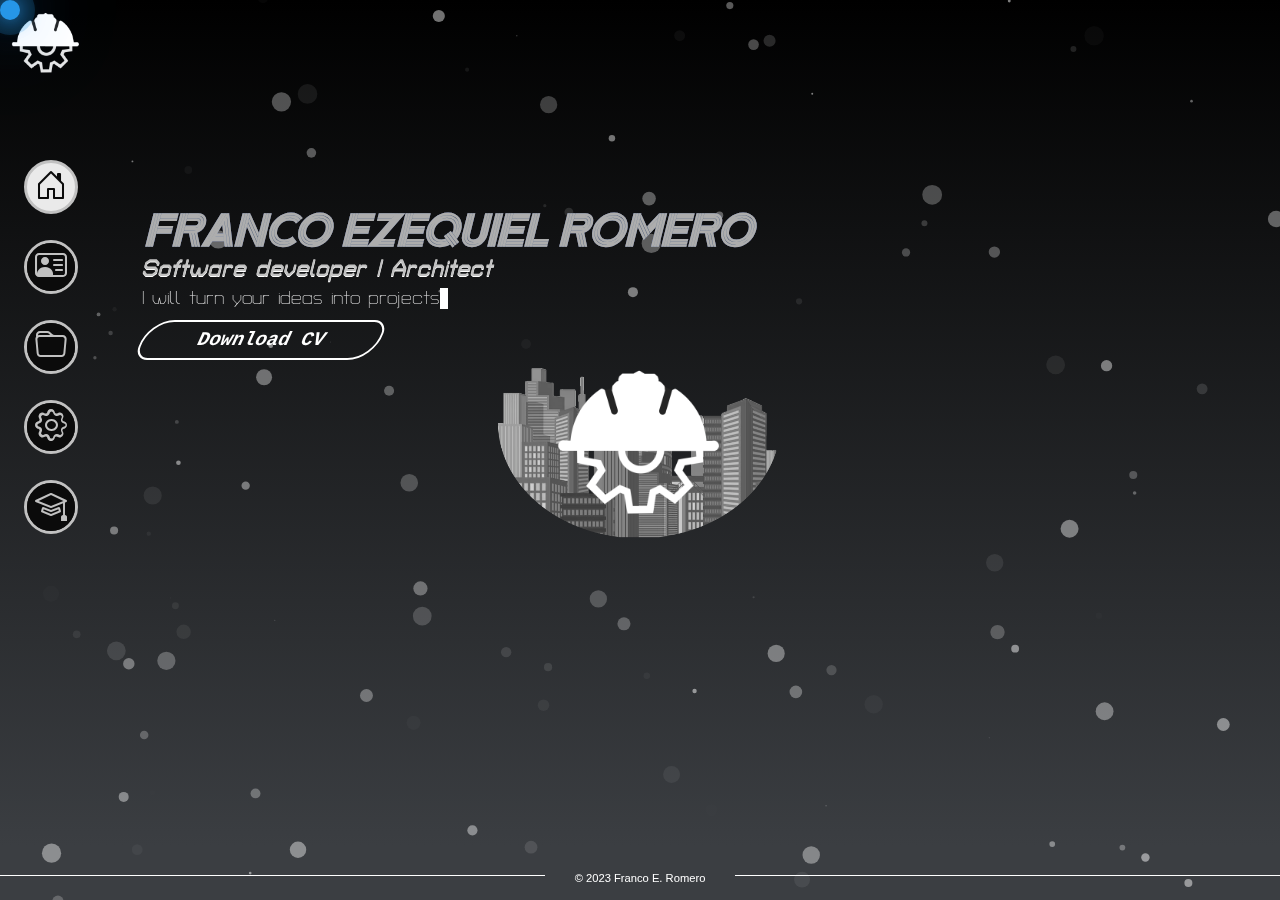
==== index.html @ 9adbbe1c "test" ====
<!DOCTYPE html>
<html lang="en">
<head>
    <meta charset="UTF-8">
    <meta name="viewport" content="width=device-width, initial-scale=1.0">
    <title>Document</title>
    <link rel="preconnect" href="https://fonts.googleapis.com">
<link rel="preconnect" href="https://fonts.gstatic.com" crossorigin>
<link href="https://fonts.googleapis.com/css2?family=Zen+Tokyo+Zoo&display=swap" rel="stylesheet">
<link href="https://fonts.googleapis.com/css2?family=Turret+Road:wght@300&display=swap" rel="stylesheet">
<link rel="stylesheet" href="https://cdn.jsdelivr.net/npm/bootstrap-icons@1.10.5/font/bootstrap-icons.css">
<link rel="stylesheet" href="./styles.css">
</head>
<body>
  <div class="cursor"></div>
  <div class="content-logoAnimado">
    <!-- <div class="logoAnimado"></div> -->
    <img class="fondoAnimado" src="./img/background.png"alt="">
    <img class="cascoAnimado" src="./img/casco.png" alt="">
    <img class="engranajeAnimado" src="./img/engranaje.png" alt="">
  </div>
    <div class="content-transicion">
    <div class="transicion"></div>
  </div>
  <ul class="menu">
    <li class="content-logo">
      <img class="logo" id="casco" src="./img/casco.png" alt="">
      <img class="logo" id="engranaje" src="./img/engranaje.png" alt="">
    </li>
        <li>
          <div class="home circle">
            <i class="bi bi-house-door"></i>
          </div>
        </li>
        <li>
          <div class="aboutMe circle">
            <i class="bi bi-person-vcard"></i>
          </div>
        </li>
        <li>
          <div class="projects circle">
            <i class="bi bi-folder"></i>
          </div>
        </li>
        <li>
          <div class="skills circle">
            <i class="bi bi-gear"></i>
          </div>
        </li>
        <li>
          <div class="certificates circle">
            <i class="bi bi-mortarboard"></i>
          </div>
        </li>
      </ul>


      <!-- ////////// -->
      <!-- HOME -->
      <section class="section-home" id="home">
      <main id="textos" class="textos">
          
          <h2 class="texto1">FRANCO EZEQUIEL ROMERO</h2>
          <h2 class="texto2">FRANCO EZEQUIEL ROMERO</h2>
          <h2 class="texto3">FRANCO EZEQUIEL ROMERO</h2>
          <h3 class="texto4"><i>Software developer | Architect</i></h3>
          <p class="texto5">I will turn your ideas into projects</p>
          <div class="parpadeo"></div>
          <button class="boton">
            <p class="cv">Download CV</p>
          </button>
      </main>
    </section>

    <section class="section-about" id="about">
      <div class="content-tituloAbout">
        <h1 class="tituloAbout">SOBRE MI</h1>
      </div>
      <div class="content-description">
        <div class="forma3"></div>
        <div class="forma2"></div>
        <div class="forma"></div>
        <img class="foto" src="./img/000000000.jpg" alt="">
        <p class="textoAbout">Arquitecto orientado en tecnología con 5 años de experiencia en diversos proyectos enfocados en la planificación y proyección de diseños funcionales, estructurales y eficientes en la resolución de problemas. Busco constantemente nuevos desafíos para seguir creciendo profesionalmente.</p>
      </div>
      <div class="content-contacto">
          <img class="contacto linkedin" src="./img/linkedin.png" alt="">
          <img class="contacto github" src="./img/github.png" alt="">
          <img class="contacto email" src="./img/email.png" alt="">
          <img class="contacto phone" src="./img/phone.png" alt="">
      </div>
      <div class="content-formas-contacto">
        <div class="forma-contacto linkedin"></div>
        <div class="forma-contacto github"></div>
        <div class="forma-contacto email"></div>
        <div class="forma-contacto phone"></div>
      </div>
      <!-- <div class="content-formas-contacto-segundo">
        <div class="forma-contacto-segundo linkedin"></div>
        <div class="forma-contacto-segundo github"></div>
        <div class="forma-contacto-segundo email"></div>
        <div class="forma-contacto-segundo phone"></div>
      </div> -->

    </section>
    <section class="section-projects" id="projects">
        <h1 class="tituloProjects">PROJECTS</h1>
        <p class="parrafoProjects">Some of my projects</p>
      <ul class="content-projects">
        <li class="forma-projects">
          <div class="pruebaa"></div>
        </li>
        <li class="forma-projects">
        </li>
        <li class="forma-projects">
        </li>
        <li class="forma-projects">
        </li>
        <li class="forma-projects">
        </li>
        <li class="forma-projects">
        </li>
        <li class="forma-projects">
        </li>
        <li class="forma-projects">
        </li>
        <li class="forma-projects">
        </li>
        <li class="forma-projects">
        </li>
        <li class="forma-projects">
        </li>
        <li class="forma-projects">
        </li>
      </ul>
    </section>
    <section class="section-skills" id="skills">
      <h1 class="texto1">SECTION SKILLS</h1>
    </section>
    <section class="section-certificates" id="certificates">
      <h1 class="texto1">SECTION CERTIFICATES</h1>
    </section>

    <div class="footer">
      <p class="copyright">© 2023 Franco E. Romero</p>
    </div>
    <div id="particles-js"></div>
    <script src="./particles.min.js"></script>
    <script src="./particlesjs.js"></script>
    <script src="./app.js"></script>
</body>
</html>
---- styles.css ----
/* CONFIG GLOBAL */
      *{
        margin: 0;
    }
    #particles-js{
        background-color: #000000;
        background-image: linear-gradient(-180deg, #000000 0%, #3b3e42 94%);
        position: fixed;
        width: 100%;
        height: 100%;
        top: 0;
        z-index: -1;
    }

    /* .section-home,
    .section-about,
    .section-projects,
    .section-skills,
    .section-certificates{
      transition: 1s;
    } */

    /* CURSOR CIRCULO */
      .cursor {
      z-index: 999; 
      position: fixed;
      background: #2696E8;
      width: 20px;
      height: 20px;
      border-radius: 50%;
      pointer-events: none;
      box-shadow: 0 0 20px #2696E8, 0 0 60px #2696E8, 0 0 100px #2696E8;
      animation: colors 5s infinite;
    }

    .cursor:before{
      content: '';
      position: absolute;
      background: #2696E8;
      width: 50px;
      height: 50px;
      opacity: 0.2;
      transform: translate(-30%, -30%);
      border-radius: 50%;
    }
/* FIN CONFIG GLOBAL */
/*///////// SECTION HOME ////////// */

    .texto1,
    .texto2,
    .texto3{
        top: 8rem;
        left: 4rem;
        margin: 5rem;
        position: absolute;
        font-family: 'Zen Tokyo Zoo', cursive;
        font-size: 3rem;
        font-style: italic;
    }

    .texto1{
        color: rgb(173, 173, 173);
        z-index: 4;
    }
    .texto2{
        color: rgb(25, 199, 202);
        opacity: 0.5;
        z-index: 3; 
        /* animation: animacion2 0.8s 3;  */
        animation: animacion4 6s infinite linear; 

    }
    .texto3{
        color: rgb(211, 25, 183);
        opacity: 0.5;
        animation: animacion1 1s 3;
        animation: animacion3 6s infinite linear;
        z-index: 2;
    }
    .texto4{
        position: absolute;
        color: white;
        top: 17rem;
        left: 8.8rem;
        font-size: 2rem;
        /* font-family: 'Zen Tokyo Zoo', cursive; */
        font-family: 'Turret Road', cursive;
        font-weight: bold;
        /* transform: skew(-20deg); */
        /* Joyride Round */
        text-shadow: 0.5px 0.5px 0.5px white;
    }
    .texto4:hover{
      transition: 0.7s;
    }

    .texto5{
      position: absolute;
      color: #eaeaea;
      top: 20rem;
      left: 8.9rem;
      font-size: 2rem;
      font-weight: 100;
      font-family: 'Turret Road', cursive;

    }
    :root{
      --bordeBoton: linear-gradient(to right, tomato 0%, gold 100%);
    }
    .boton{
        display: flex;
        align-items: center;
        justify-content: center;
        position: absolute;
        top: 25rem;
        left: 8.8rem;
        width: 15rem;
        height: 2.5rem;
        transform: skew(-20deg);
        border-radius: 1rem;
        border-top-left-radius: 2rem;
        border-bottom-right-radius: 2rem;
        cursor: pointer;
        background: none;
        font-size: 1.5rem;
        font-family: Arial, Helvetica, sans-serif;
        color: rgb(255, 255, 255);
        border: 2px solid white;
        overflow: hidden;
        animation: botonBorde 2s infinite linear;
    }
    @keyframes botonBorde {
      0%, 100%{
        /* background: transparent; */
        box-shadow: none;
        /* border: 2px solid white; */
      }
      50%{
        /* border: 2px solid black; */
        background: #1d496b;
        box-shadow: 0 0 20px rgba(38, 150, 232, 0.2),
        0 0 60px rgba(38, 150, 232, 0.2),
        0 0 100px rgba(38, 150, 232, 0.2);
        /* opacity: 0.2; */
      }
    }
    .boton::before{
      content: '';
      position: absolute;
      width: 100px;
      height: 100px;
      background-color: #284960;
      background-image: linear-gradient(150deg, #7e2d7d 0%, #313131 98%);
      left: -15rem;
      top: -1rem;
      width: 15rem;
      /* animation: botonProyectos 1s ease; */
    }
    .boton:hover::before{
      transform: translateX(100%);
      transition: 1s;
    }
    /* TEXTO CV dentro de BOTON*/
      .cv{
      color: white;
      font-size: 1.2rem;
      font-family: sans-serif;
      transform: skewX(-5deg);
      z-index: 9;
      font-family:  'Courier New', Courier, monospace;
      font-weight: bold;
    }


 

    /* /////  LOGO /////// */
    .logo{
      top: 0.4rem;
      left: 0.4rem;
      /* cursor: pointer; */
      animation: girarRapido 10s infinite linear;

    }

    .content-transicion{
      display: none;
      width: 100%;
      justify-content: flex-start;
      align-items: flex-end;
      height: 100vh;
      position: absolute;
    }
    .transicion{
      background-color: #090909;
      background-image: linear-gradient(-300deg, #172d54 0%, #000000 84%);
      /* border-top: 5rem solid rgba(18, 21, 23, 0.1);
      border-right: 5rem solid rgba(37, 32, 37, 0.1); */
      border-radius: 90% 90% 90% 90% / 90% 90% 50% 90%;
      /* transform: skew(10deg, 30deg), rotate(-350deg);  */
      z-index: 9;
      /* animation: transicion 2s ease-in-out; */
    }

    @keyframes transicion{
      0%,100%{
        width: 1rem;
        height: 1rem;
        margin: -100px;
      }
      50%{
        width: 200vw;
        height: 200vh;
        margin: -300px;
      }
    }

    @keyframes prueba{
      0%,100% {
        transform: translate(0, 0); /* Inicio en la posición inicial (0, 0) */
      }
      50% {
        transform: translate(32rem, 15rem); /* Final en la posición diagonal (20rem, 20rem) */
      }
    }
   
    #engranaje{
      position: fixed;
      width: 5rem;
      /* animation: engranaje 6s infinite linear; */
      transform: rotate(360);
      z-index: 5;
      opacity: 0.9;
    }
    #casco{
      position: fixed;
      width: 5rem;
      z-index: 6;
    }

    /* CONTENEDOR DE LOS CIRCULOS DEL MENU */
    .menu{
        position: fixed;
        display: flex;
        flex-direction: row;
        align-items: flex-start;
        justify-content: flex-start;
        width: 100%;
        z-index: 99;
    }

    ul {
        display: flex;
        flex-direction: row;
        align-items: center;
        justify-content: center;
        width: 100%;
    }

    .active{
        position: absolute;
        z-index: 9;
        top: 2rem;
        width: 3rem;
        height: 3rem;
        background: #eaeaea;
        border: 3px solid #c1c1c1;
        border-radius: 50%;
        display: flex;
        justify-content: center;
        align-items: center;
        cursor: pointer;
        z-index: 9;
    }
    .active i{
        color: #0b0b0b;
    }
    
    .circle{
        position: absolute;
        z-index: 9;
        top: 2rem;
        width: 3rem;
        height: 3rem;
        background: #0b0b0b;
        border: 3px solid #c1c1c1;
        border-radius: 50%;
        display: flex;
        justify-content: center;
        align-items: center;
        cursor: pointer;
        z-index: 9;
    }
    .circle::before {
      content: ""; /* Agregamos contenido vacío al pseudo-elemento */
      position: absolute;
      top: 0;
      left: 0;
      width: 100%;
      height: 100%;
      background: #0b0b0b;
      border-radius: 50%;
      z-index: 1; /* Cambiado a -1 para colocar el pseudo-elemento detrás del contenido */
    }
    .circle:hover::before{
      animation: btnDetras 1.2s infinite;
    }
    .circle:hover{
      animation: girarRapido 5s 1;
    }
    .home{
      left: 70rem;
    }
    .aboutMe{
      left: 75rem;
    }
    .projects{
      left: 80rem;
    }
    .skills{
      left: 85rem;
    }
    .certificates{
      left: 90rem;
    }

    i{
      color: #c1c1c1;
      scale: 2;
      cursor: pointer;
      z-index: 9;
    }
    /* /////// FOOTER //////// */
    .footer{
      display: flex;
      align-items: center;
      justify-content: center;
      width: 100%;
    }
    .copyright{
      color: white;
      position: fixed;
      font-size: 0.7rem;
      font-family: sans-serif;
      bottom: 1rem;
      z-index: 9;
    }
    .copyright::after{
      content: '';
      position: absolute;
      height: 1px;
      left: 10rem;
      width: 200rem;
      bottom: 0.5rem;
      background: white;
    }
    .copyright::before{
      content: '';
      position: absolute;
      height: 1px;
      right: 10rem;
      width: 200rem;
      bottom: 0.5rem;
      background: white;
    }

       /* ////// ANIMACIONES //////*/
    @keyframes animacion1 {
            0%{
                left: 4rem;
                
            }
            25%{
                left: 4.2rem;
            }
            50%{
                left: 4rem;
            }
            75%{
                left: 4.4rem;
            }
            100%{
                left: 4rem;
            }
        }
    @keyframes animacion2 {
            0%{
                left: 4rem;
            }
            25%{
                left: 3.7rem;
            }
            50%{
                left: 4rem;
            }
            75%{
                left: 3.4rem;
            }
            100%{
                left: 4rem;
            }
        }
    @keyframes animacion3 {
          0% {
            left: 4rem;
        }
        20% {
            left: 4.3rem;
        }
        40% {
            left: 4rem;
        }
        60% {
            left: 4.6rem;
        }
        80% {
            left: 4rem;
        }
        100% {
            left: 4.2rem;
    } 
        }
    @keyframes animacion4 {
            0%{
              left: 4rem
            }
            20%{left: 3.6rem;}
            40%{left: 4rem}
            60%{left: 3.4rem;}
            80%{left: 4rem}
            100%{left: 4rem}
        }
    @keyframes botonProyectos{
        0%{
            left: -10rem;
        }

        100%{
          left: 0rem;
        }
    }
    @keyframes girarRapido{
      0%, 100% {
        transform: rotate(0deg);
      }

      10%, 90% {
        transform: rotate(-360deg);
      }
    }
    @keyframes engranaje{
      0%{
            transform: rotate(0deg);
        }

        100%{
            transform: rotate(-360deg);
        }
    }
    
    @keyframes btnDetras {
      0%{
        transform: scale(0.4);
        opacity: 0.9;
        background: #0b0b0b;
      }

      90%,100%{
        transform: scale(2);
        opacity: 0;
        background: #c1c1c1;
      }
    }
    @keyframes btnMenu {
      0%, 100% {
        transform: scale(1);
    }
    50% {
        transform: scale(1.1);
    }
    }
    @keyframes colors{
      0%{
        filter: hue-rotate(0deg);
      }
      100%{
        filter: hue-rotate(360deg);
      }
    }
    @keyframes teclear {
      from{
        clip-path: polygon(0 0, 0 0, 0 100%, 0% 100%);
      }
      to{
        clip-path: polygon(0 0, 100% 0, 100% 100%, 0% 100%);
      }
    }
    @keyframes teclear-reverse {
      from {
        clip-path: polygon(0 0, 100% 0, 100% 100%, 0% 100%);
      }
      to {
        clip-path: polygon(0 0, 0 0, 0 100%, 0% 100%);
      }
    } 


    
    .content-logoAnimado{
      display: none;
      width: 100%;
      justify-content: center;
      align-items: center;
      height: 100vh;
      position: absolute;
    }
    .cascoAnimado,
    .engranajeAnimado{
      width: 12rem;
      height: 12rem;
      position: absolute;
    }
    .fondoAnimado{
      width: 18rem;
      height: 12rem;
      position: absolute;
      animation: fondoAnimado 2s 1;
      z-index: 10;
    }
    @keyframes fondoAnimado{
      0%{
        bottom: 10rem;
        opacity: 0;
      }
      50%{
        opacity: 0.5;
      }
      100%{
        opacity: 0;
        bottom: 15rem;
      }
    }
    
    .cascoAnimado{
      animation: cascoAnimado 2s 1;
      z-index: 12;
    }
    .engranajeAnimado{
      animation: engranajeAnimado 2s 1;
      z-index: 11;
    }
    @keyframes cascoAnimado {
      0%{
        bottom: 16.2rem;
        transform: rotate(360deg);
      }
      50%{
        bottom: 20rem;
        transform: rotate(-360deg);
      }
      100%{
        bottom: 16.2rem;
        transform: rotate(-360deg);
      }
    }
    @keyframes engranajeAnimado{
      0%{
        transform: rotate(360deg);
        bottom: 16.2rem;
      }
      10%{
        transform: rotate(-360deg);
        bottom: 17rem;
      }
      20%{
        transform: rotate(360deg);
      }
      50%{
        transform: rotate(-360deg);
        bottom: 16.2rem;
      }
      100%{
        transform: rotate(-300deg);
        bottom: 16.2rem;
      }
    }
    /* /////////////// */
    
    /* /////// SECTION ABOUT ME //////// */
    /* contenedor de todo */
    #about{
      width: 100%;
      display: flex;
      height: 50vh;
      justify-content: center;
      align-items: center;
      position: relative;
      padding-top: 15rem;
    }
    /* contenedor de foto y descripcion */
    .content-description{
      display: flex;
      position: absolute;
      width: 100%;
      height: 12rem;
      justify-content: center;
      align-items: center;
    }
    /* contenedor del titulo */
    .content-tituloAbout{
      display: flex;
      position: absolute;
      top: 10rem;
      width: 100%;
      height: 5rem;
      justify-content: center;
      align-items: center;
    }
    /* contenedor de los iconos de contacto */
    .content-contacto{
      width: 100%;
      height: 10rem;
      display: flex;
      align-items: center;
      justify-content: center;
      position: absolute;
      bottom: 0;
    }
    /* contenedor formas lo que va detras delos iconos */
    .content-formas-contacto{
      width: 100%;
      height: 10rem;
      display: flex;
      align-items: center;
      justify-content: center;
      position: absolute;
      bottom: 0;
      z-index: 7;
    }
   


    /* elementos */
    /* el titulo */
    .tituloAbout{
      color: rgb(173, 173, 173);
      margin: 5rem;
      position: absolute;
      font-family: 'Zen Tokyo Zoo', cursive;
      font-size: 3rem;
      font-style: italic;
      text-align: center;
    }
    /* la descripcion */
    .textoAbout{
      top: 10rem;
      left: 3rem;
      width: 40rem;
      color: white;
      font-family: sans-serif;
      font-size: 1.2rem;
    }

    /* la foto */
    .foto{
      width: 15rem;
      height: 15rem;
      border-radius: 50%;
      margin-right: 5rem;
      position: relative;
      z-index: 8;
      border: 2px solid white;
    }

    /* los iconos */
    .linkedin,
    .github,
    .email,
    .phone{
      width: 3rem;
      height: 3rem;
      z-index: 8;
      margin-right: 4rem;

    }
    /* los redondos detras */
    .forma-contacto{
      opacity: 0.8;
      border-radius: 50%;
      padding: 0.5rem;
    }
    /* clase en comun con todos los iconos */
    .contacto{
      width: 4rem;
      height: 4rem;
      cursor: pointer;
    }
    @keyframes girar{
      from{
        transform: rotate(360deg);
      }
      to{
        transform: rotate(-360deg);
        }
      }
    @keyframes forma1 {
      0% {
          border-radius: 20% 40% 60% 20%;
          transform: skew(0deg, 0deg) rotate(0deg);
      }
      25% {
          border-radius: 70% 40% 30% 50%;
          transform: skew(10deg, 20deg) rotate(90deg);
      }
      50% {
        border-radius: 30% 50% 20% 40%;
        transform: skew(-20deg, 5deg) rotate(180deg);
      }
      75% {
          border-radius: 50% 20% 70% 10%;
          transform: skew(15deg, -10deg) rotate(270deg);
        }
      100% {
          border-radius: 20% 40% 60% 20%;
          transform: skew(0deg, 0deg) rotate(360deg);
        }
      }
    @keyframes forma2 {
      0% {
          border-radius: 30% 20% 70% 10%;
          transform: skew(0deg, 0deg) rotate(0deg);
        }
      25% {
          border-radius: 40% 50% 30% 60%;
          transform: skew(20deg, -10deg) rotate(90deg);
        }
      50% {
          border-radius: 10% 40% 50% 20%;
          transform: skew(5deg, 15deg) rotate(180deg);
      }
      75% {
          border-radius: 60% 30% 20% 50%;
          transform: skew(-15deg, 10deg) rotate(270deg);
        }
      100% {
          border-radius: 30% 20% 70% 10%;
          transform: skew(0deg, 0deg) rotate(360deg);
        }
    }

    @keyframes forma3 {
      0% {
                border-radius: 10% 70% 20% 30%;
                transform: skew(0deg, 0deg) rotate(0deg);
            }
            25% {
                border-radius: 50% 30% 40% 20%;
                transform: skew(10deg, 20deg) rotate(90deg);
            }
            50% {
                border-radius: 20% 50% 10% 40%;
                transform: skew(-5deg, 25deg) rotate(180deg);
            }
            75% {
                border-radius: 40% 20% 60% 30%;
                transform: skew(-20deg, 10deg) rotate(270deg);
            }
            100% {
                border-radius: 10% 70% 20% 30%;
                transform: skew(0deg, 0deg) rotate(360deg);
            }
    }

    /* ABOUT FIN */

/* ///////////////////////////// */
    /* PROJECTS */
    #projects{
      display: flex;
      width: 100%;
      height: 100vh;
      align-items: center;
      justify-content: center;
      flex-direction: column;
    }

    .tituloProjects{
      color: rgb(173, 173, 173);
      width: 105%;
      font-family: 'Zen Tokyo Zoo', cursive;
      font-size: 3rem;
      font-style: italic;
      text-align: center;
      display: block;
      margin-left: auto;
      margin-right: auto;
      top: 10rem;
      position: absolute;
    }
    .parrafoProjects{
      color: rgb(185, 185, 185);
      width: 105%;
      font-family: sans-serif;
      font-size: 1rem;
      font-style: italic;
      text-align: center;
      display: block;
      margin-left: auto;
      margin-right: auto;
      top: 14rem;
      position: absolute;
    }
    
    /* contenedor GRID */
    .content-projects{
      width:100%;
      display: grid;
      grid-template-columns: repeat(4, 200px); 
      gap: 70px;
      row-gap: 10px; 
      justify-content: center;
      position: absolute;
      top: 17rem;
    }
    /* El elemento del grid repetido */
    .forma-projects{
      width: 250px; 
      border-radius: 1rem;
      height: 200px;
      background-color: #000000;
      background-image: linear-gradient(147deg, #000000 0%, #434343 74%);
      border: 5px solid #314c5f; 
      display: flex;
      justify-content: center;
      align-items: center;
      font-size: 18px; 
      transform: skewX(-10deg);
      cursor: pointer;
      overflow: hidden;
      z-index: 8;
      opacity: 0.95;
    }
    .forma-projects:hover{
      background-color: #000000;
      background-image: linear-gradient(147deg, #314c5f 0%, #1728448a 74%);
      box-shadow: 0 0 20px rgba(38, 150, 232, 0.1),
      0 0 60px rgba(38, 150, 232, 0.1),
      0 0 100px rgba(38, 150, 232, 0.1);
      border: 3px solid rgba(38, 150, 232, 1);
      transition: 1s;
    }
    .forma-projects::after{
      content: '';
      position: absolute;
      width: 100px;
      height: 80px;
      background: rgb(91, 91, 91);
      border-radius: 50%;
      opacity: 1;
      left: 1rem;
      bottom: 2rem;
      z-index: 9;
      transform: rotate(140deg);
    }
    .forma-projects::before{
      content: '';
      position: absolute;
      width: 100px;
      height: 80px;
      background: rgb(113, 113, 113);
      border-radius: 50%;
      opacity: 1;
      right: 2rem;
      top: 2rem;
      transform: rotate(40deg);
      z-index: 9;
    }
    .forma-projects::before,
    .forma-projects::after{
      transition: all 0.8s ease;
      opacity: 0.1;
    }
    /* animacion hover pseudoelementos */
    .forma-projects:hover::after{
      left: 1rem;
      bottom: 1rem;
      /* width: 120px;
      height: 80px; */
      scale: 2.1;
      transform: rotate(360deg);
      opacity: 0.5;

    }
    .forma-projects:hover::before{
      right: -1rem;
      top: -1rem;
      transform: rotate(400deg);
      opacity: 0.5;
    }
    .pruebaa{
      width: 100px;
      height: 100px;
      background: white;
      position: absolute;
      z-index: 10;
    }

/* ////////////////////////// */
    /* RESPONSIVO */
    @media (max-width: 1500px){
      /* HOME END */
      .content-transicion{
        align-items: flex-start;
        justify-content: flex-end;
      }
      .texto1,.texto2,.texto3{
        font-size: 2.5rem;
      }
      .texto4{
        font-size: 1.5rem;
        top: 16rem;
      }
      .texto5{
        font-size: 1.2rem;
        top: 18rem;
      }
      .boton{
        top: 20rem;
      }
      .home,
      .aboutMe,
      .projects,
      .skills,
      .certificates{
        transition: 1s;
        left: 1.5rem;
      }
      .home{
      top: 10rem;
      }
      .aboutMe{
        top: 15rem;
      }
      .projects{
        top: 20rem;
      }
      .skills{
        top: 25rem;
      }
      .certificates{
        top: 30rem;
      }
      /* HOME END */
    }
    @media (max-width: 800px){
      /* HOME */
      .content-transicion{
        align-items: flex-start;
        justify-content: flex-end;
      }
      .texto1,.texto2,.texto3{
        font-size: 1.5rem;
      }
      .texto4{
        font-size: 1.2rem;
        top: 15rem;
      }
      .texto5{
        font-size: 1.2rem;
        top: 17rem;
      }
      /* HOME END */
      /* ABOUT */
      .content-description {
        flex-direction: column;
      }
      .tituloAbout{
        bottom: 2rem;
      }
      .textoAbout {
        font-size: 0.9rem;
        width: 18rem;
        text-align: center;
      }
      .foto{
        margin: 0;
        margin-bottom: 1.2rem;
      }
      .content-contacto, .content-formas-contacto{
        top: 32rem;
      }
      .linkedin,
      .github,
      .email,
      .phone{
        top: 35rem;
        width: 3rem;
        height: 3rem;
        margin-right: 1rem;
      }
      .forma-contacto{
      padding: 0;
      }

    
      /* ABOUT END */
    }
    
    @media (max-width: 600px){
      /* HOME */
      .content-transicion{
        align-items: flex-start;
        justify-content: flex-end;
      }
      .texto1,.texto2,.texto3{
        font-size: 1.2rem;
        text-align: center;
      }
    
      .texto4{
        font-size: 1rem;
        text-align: center;
        top: 16rem;
        left: 10rem;
      }
      .texto5{
        text-align: center;
        font-size: 1rem;
        top: 18rem;
        left: 8rem;
      }
      .boton{
        top: 22rem;
        scale: 0.8;
      }
      /* HOME END */
    }
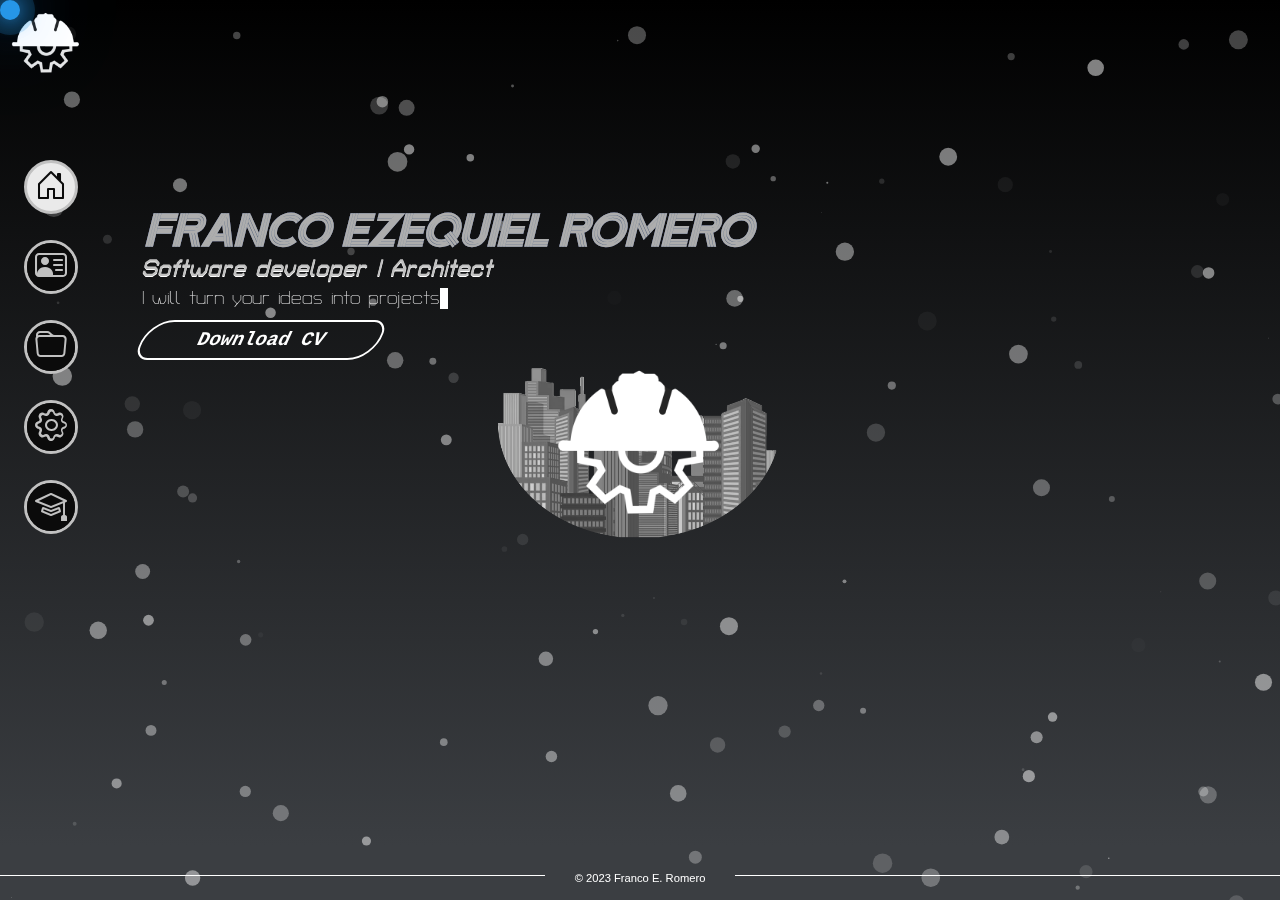
==== commit 5071482a: "test" ====
--- a/index.html
+++ b/index.html
@@ -108,7 +108,25 @@
         <p class="parrafoProjects">Some of my projects</p>
       <ul class="content-projects">
         <li class="forma-projects">
-          <div class="pruebaa"></div>
+          <div class="elemento1">
+            <p>titulo proyecto</p>
+          </div>
+          <div class="elemento2">
+            <i class="bi bi-github"></i>
+          </div>
+          <div class="elemento3">
+            <i class="bi bi-link-45deg"></i>
+          </div>
+          <div class="elemento4">
+            <img class="tech" src="https://skillicons.dev/icons?i=js" alt="JS" > 
+            <img class="tech" src="https://skillicons.dev/icons?i=bootstrap" alt="bootstrap"> 
+            <img class="tech" src="https://skillicons.dev/icons?i=sass" alt="SASS" > 
+            <img class="tech" src="https://skillicons.dev/icons?i=html" alt="HTML" > 
+            <img class="tech" src="https://skillicons.dev/icons?i=css" alt="CSS" > 
+          </div>
+          <div class="elemento5">
+            <img class="p1" src="./img/project_1.png" alt="">
+          </div>
         </li>
         <li class="forma-projects">
         </li>
--- a/styles.css
+++ b/styles.css
@@ -824,6 +824,12 @@
     }
     /* El elemento del grid repetido */
     .forma-projects{
+      /* display: grid;
+      column-gap: 100px; */
+      /* grid-template-columns: repeat(2, 100px);
+      grid-template-rows: repeat(5, 100px); */
+      position: relative;
+      justify-content: center;
       width: 250px; 
       border-radius: 1rem;
       height: 200px;
@@ -846,7 +852,7 @@
       box-shadow: 0 0 20px rgba(38, 150, 232, 0.1),
       0 0 60px rgba(38, 150, 232, 0.1),
       0 0 100px rgba(38, 150, 232, 0.1);
-      border: 3px solid rgba(38, 150, 232, 1);
+      border: 3px solid rgb(108, 188, 254);
       transition: 1s;
     }
     .forma-projects::after{
@@ -888,22 +894,124 @@
       height: 80px; */
       scale: 2.1;
       transform: rotate(360deg);
-      opacity: 0.5;
+      opacity: 0.7;
 
     }
     .forma-projects:hover::before{
       right: -1rem;
       top: -1rem;
       transform: rotate(400deg);
-      opacity: 0.5;
-    }
-    .pruebaa{
+      opacity: 0.7;
+    }
+
+    .elemento2,
+    .elemento3,
+    .elemento4,
+    .elemento5{
+      display: flex;
+      justify-content: center;
+      align-items: center;
+    }
+/* CONTENEDOR TITULO DEL PROYECTO */
+    .elemento1{
+      top: 0;
+      right: 0;
+      width: 200px;
+      height: 50px;
+      background: transparent;
+      margin: 5px;
+      position: absolute;
+      color: white;
+      bottom: 0;
+      left: 0;
+      z-index: 10;
+      border-radius: 10px;
+    }
+    /* el titulo del proyecto */
+    .elemento1 p {
+      font-family: 'Zen Tokyo Zoo', cursive;
+      font-size: 2rem;
+      font-weight: bold;
+      transform: skewX(-10deg);
+    }
+/* CONTENEDOR CODE GITHUB */
+    .elemento2{
+      width: 50px;
+      height: 50px;
+      /* background: rgb(156, 62, 62); */
+      position: absolute;
+      margin: 5px;
+      top: 0;
+      right: 0;
+      z-index: 10;
+      border-radius: 10px;
+    }
+    /* GITHUB */
+    .elemento2 i{
+      transform: skewX(10deg);
+      color: #000000;
+    }
+    .elemento2 i:hover{
+      transform: skewX(10deg);
+      scale: 2.2;
+      color: white;
+      transition: 0.8s;
+      /* animation: girar 0.5s 1; */
+    }
+    .elemento3{
+      width: 50px;
+      height: 50px;
+      background: #242424;
+      margin: 5px;
+      position: absolute;
+      font-family: sans-serif;
+      bottom: 0;
+      left: 0;
+      z-index: 10;
+      border-radius: 10px;
+    }
+    .elemento3:hover{
+      background: rgb(8, 8, 8);
+      /* border: 1px solid white; */
+      transition: 0.5s;
+    }
+    .elemento4{
+      width: 170px;
+      height: 35px;
+      background: rgb(26, 26, 26);
+      margin: 5px;
+      position: absolute;
+      font-family: sans-serif;
+      bottom: 0;
+      right: 0;
+      z-index: 10;
+      border-radius: 10px;
+    }
+    .tech{
+      width: 30px;
+      height: 30px;
+    }
+    .elemento4:hover{
+      transition: 0.5s;
+    }
+    .elemento5{
+      width: 120px;
+      height: 100px;
+      /* background: rgb(9, 22, 118); */
+      margin: 5px;
+      position: absolute;
+      top: 50%;
+      left: 50%;
+      transform: translate(-50%, -50%);
+      z-index: 10;
+      border-radius: 10px;
+    }
+    .p1{
       width: 100px;
       height: 100px;
-      background: white;
-      position: absolute;
-      z-index: 10;
-    }
+      transform: skewX(10deg);
+    }
+
 
 /* ////////////////////////// */
     /* RESPONSIVO */
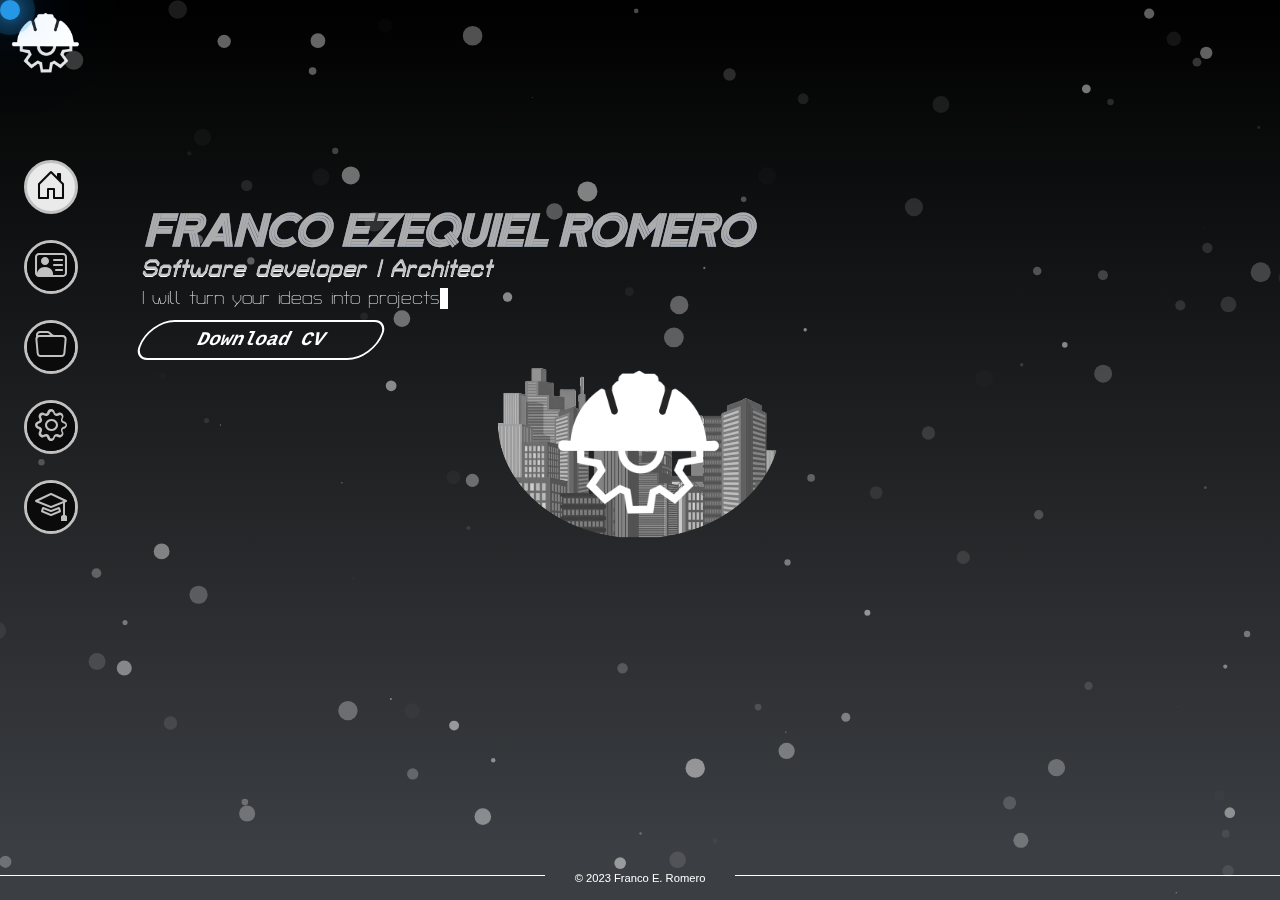
==== commit d11cc9f3: "test" ====
--- a/index.html
+++ b/index.html
@@ -152,9 +152,32 @@
         </li>
       </ul>
     </section>
+
+
     <section class="section-skills" id="skills">
-      <h1 class="texto1">SECTION SKILLS</h1>
+      <h1 class="tituloSkills">MY SKILLS</h1>
+      <ul class="grid-skills">
+        <li class="skl">
+          <p class="textIcono">Python</p>
+          <img class="icono-skills" src="./img/skills_py.png" alt="">
+        </li>
+        <li class="skl">
+          <p class="textIcono">JavaScript</p>
+          <img class="icono-skills" src="./img/skills_js.png" alt="">
+        </li>
+        <li class="skl">
+          <p class="textIcono">React</p>
+          <img class="icono-skills" src="./img/skills_react.png" alt="">
+        </li>
+        <li class="skl">
+          <p class="textIcono">SQL</p>
+          <img class="icono-skills" src="./img/skills_sql.png" alt="">
+        </li>
+        <li class="skl"></li>
+      </ul>
     </section>
+
+
     <section class="section-certificates" id="certificates">
       <h1 class="texto1">SECTION CERTIFICATES</h1>
     </section>
--- a/styles.css
+++ b/styles.css
@@ -824,10 +824,6 @@
     }
     /* El elemento del grid repetido */
     .forma-projects{
-      /* display: grid;
-      column-gap: 100px; */
-      /* grid-template-columns: repeat(2, 100px);
-      grid-template-rows: repeat(5, 100px); */
       position: relative;
       justify-content: center;
       width: 250px; 
@@ -853,7 +849,7 @@
       0 0 60px rgba(38, 150, 232, 0.1),
       0 0 100px rgba(38, 150, 232, 0.1);
       border: 3px solid rgb(108, 188, 254);
-      transition: 1s;
+      transition: 0.3s;
     }
     .forma-projects::after{
       content: '';
@@ -893,14 +889,14 @@
       /* width: 120px;
       height: 80px; */
       scale: 2.1;
-      transform: rotate(360deg);
+      transform: rotate(390deg);
       opacity: 0.7;
 
     }
     .forma-projects:hover::before{
       right: -1rem;
       top: -1rem;
-      transform: rotate(400deg);
+      transform: rotate(580deg);
       opacity: 0.7;
     }
 
@@ -949,19 +945,19 @@
     /* GITHUB */
     .elemento2 i{
       transform: skewX(10deg);
-      color: #000000;
+      color: #0f0f0f;
     }
     .elemento2 i:hover{
       transform: skewX(10deg);
+      color: rgb(0, 0, 0);
       scale: 2.2;
-      color: white;
       transition: 0.8s;
       /* animation: girar 0.5s 1; */
     }
     .elemento3{
       width: 50px;
       height: 50px;
-      background: #242424;
+      background: #0f0f0f;
       margin: 5px;
       position: absolute;
       font-family: sans-serif;
@@ -971,7 +967,7 @@
       border-radius: 10px;
     }
     .elemento3:hover{
-      background: rgb(8, 8, 8);
+      background: rgb(0, 0, 0);
       /* border: 1px solid white; */
       transition: 0.5s;
     }
@@ -1011,7 +1007,61 @@
       height: 100px;
       transform: skewX(10deg);
     }
-
+/* ////////// */
+/* PROJECTS END */
+/* SKILLS */
+#skills{
+  display: flex;
+  width: 100%;
+  height: 100vh;
+  justify-content: center;
+  align-items: center;
+  flex-direction: column;
+}
+.tituloSkills{
+  color: rgb(173, 173, 173);
+  width: 105%;
+  font-family: 'Zen Tokyo Zoo', cursive;
+  font-size: 3rem;
+  font-style: italic;
+  text-align: center;
+  display: block;
+  margin-left: auto;
+  margin-right: auto;
+  top: 10rem;
+  position: absolute;
+}
+.grid-skills{
+  display: grid;
+  grid-template-columns: repeat(4,200px);
+  /* border: 2px solid green; */
+  gap: 10px;
+  position: absolute;
+  top: 15rem;
+}
+.skl{
+  width: 120px;
+  height: 120px;
+  border: 3px solid white;
+  background: none;
+  list-style: none;
+  display: flex;
+  align-items: center;
+  justify-content: center;
+  flex-direction: column;
+  overflow: hidden;
+  border-radius: 20%;
+}
+.textIcono{
+  font-size: 1rem;
+  color: white;
+  font-family: sans-serif;
+}
+.icono-skills{
+  margin-top: 10px;
+  width: 80px;
+  height: 80px;
+}
 
 /* ////////////////////////// */
     /* RESPONSIVO */
@@ -1059,8 +1109,12 @@
         top: 30rem;
       }
       /* HOME END */
-    }
-    @media (max-width: 800px){
+      /* PROJECTS */
+      .content-projects{
+        grid-template-columns: repeat(3, 200px);
+      }
+    }
+    @media (max-width: 900px){
       /* HOME */
       .content-transicion{
         align-items: flex-start;
@@ -1109,9 +1163,11 @@
       .forma-contacto{
       padding: 0;
       }
-
-    
       /* ABOUT END */
+      /* PROJECTS */
+      .content-projects{
+        grid-template-columns: repeat(2, 200px);
+      }
     }
     
     @media (max-width: 600px){
@@ -1142,6 +1198,19 @@
         scale: 0.8;
       }
       /* HOME END */
+      /* PROJECTS */
+      .content-projects{
+        grid-template-columns: repeat(1, 200px);
+      }
+      .forma-projects{
+        transform: skewX(0deg);
+      }
+      .elemento2{
+        transform: skewX(-10deg);
+      }
+      .elemento5 img{
+        transform: skewX(0deg);
+      }
     }
  
 
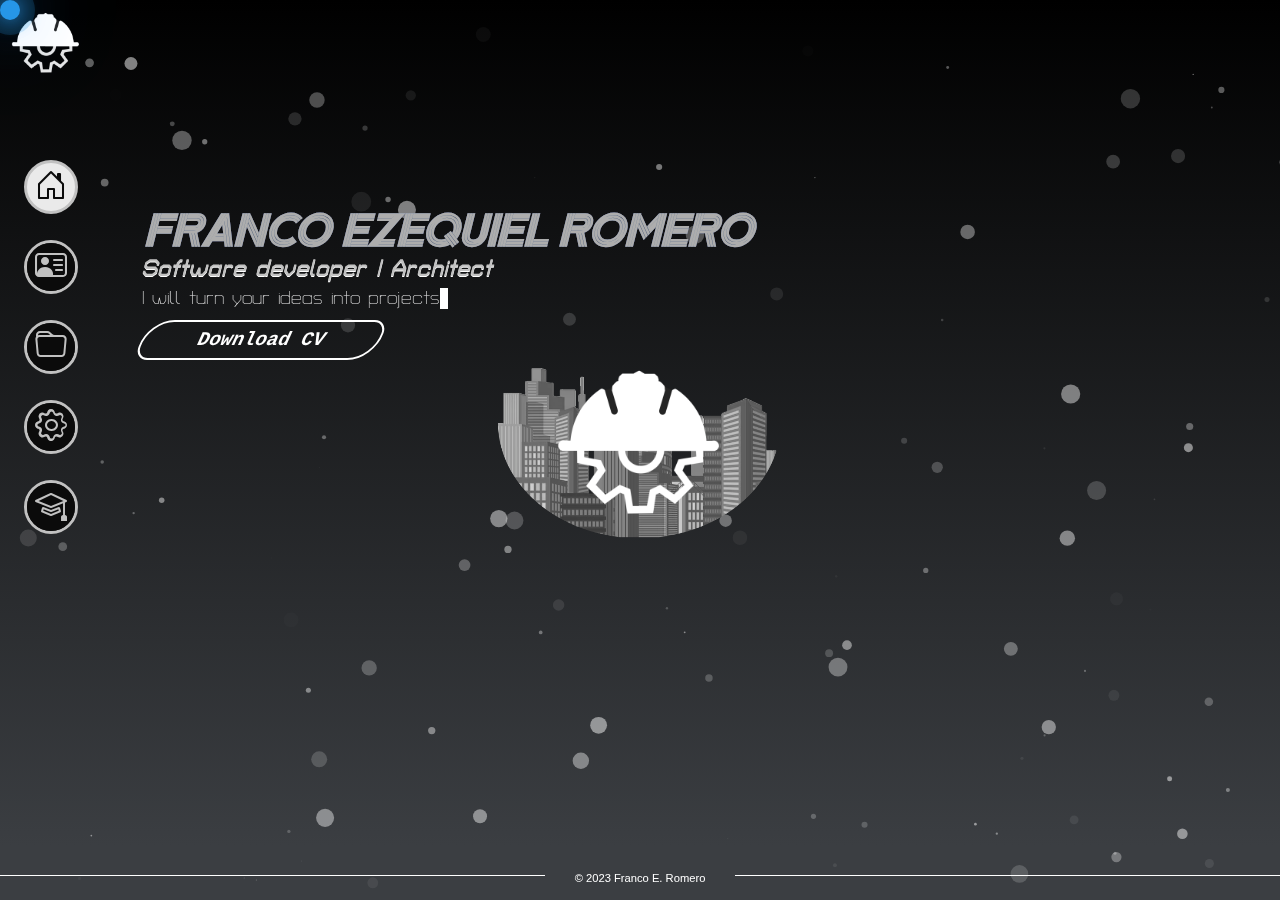
==== commit 804aac22: "test" ====
--- a/index.html
+++ b/index.html
@@ -173,8 +173,62 @@
           <p class="textIcono">SQL</p>
           <img class="icono-skills" src="./img/skills_sql.png" alt="">
         </li>
-        <li class="skl"></li>
+        <li class="skl">
+          <p class="textIcono">Bootstrap</p>
+          <img class="icono-skills" src="./img/skills_bootstrap.png" alt="">
+        </li>
+        <li class="skl">
+          <p class="textIcono">Sass</p>
+          <img class="icono-skills" src="./img/skills_sass.png" alt="">
+        </li>
+        <li class="skl">
+          <p class="textIcono">Git</p>
+          <img class="icono-skills" src="./img/skills_git.png" alt="">
+        </li>
+        <li class="skl">
+          <p class="textIcono">Node JS</p>
+          <img class="icono-skills" src="./img/skills_nodejs.png" alt="">
+        </li>
       </ul>
+      <div class="prueba">
+        <p class="titleDesignSkills">Design skills</p>
+        <ul class="grid-design-skills">
+          <li class="skl">
+            <p class="textIcono">Premier</p>
+            <img class="icono-skills" src="./img/skills_pr.png" alt="">
+          </li>
+          <li class="skl">
+            <p class="textIcono">After effects</p>
+            <img class="icono-skills" src="./img/skills_ae.png" alt="">
+          </li>
+          <li class="skl">
+            <p class="textIcono">Photoshop</p>
+            <img class="icono-skills" src="./img/skills_psd.png" alt="">
+          </li>
+          <li class="skl">
+            <p class="textIcono">AutoCAD</p>
+            <img class="icono-skills" src="./img/skills_cad.png" alt="">
+          </li>
+          <li class="skl">
+            <p class="textIcono">Revit</p>
+            <img class="icono-skills" src="./img/skills_revit.png" alt="">
+          </li>
+          <li class="skl">
+            <p class="textIcono">Sketchup</p>
+            <img class="icono-skills" src="./img/skills_sketchup.png" alt="">
+          </li>
+          <li class="skl">
+            <p class="textIcono">Blender</p>
+            <img class="icono-skills" src="./img/skills_blender.png" alt="">
+          </li>
+          <li class="skl">
+            <p class="textIcono">3ds Max</p>
+            <img class="icono-skills" src="./img/skills_3dmax.png" alt="">
+          </li>
+
+        </ul>
+      </div>
+
     </section>
 
 
--- a/styles.css
+++ b/styles.css
@@ -844,7 +844,7 @@
     }
     .forma-projects:hover{
       background-color: #000000;
-      background-image: linear-gradient(147deg, #314c5f 0%, #1728448a 74%);
+      background-image: linear-gradient(147deg, #466174 0%, #1728448a 74%);
       box-shadow: 0 0 20px rgba(38, 150, 232, 0.1),
       0 0 60px rgba(38, 150, 232, 0.1),
       0 0 100px rgba(38, 150, 232, 0.1);
@@ -1034,10 +1034,10 @@
 .grid-skills{
   display: grid;
   grid-template-columns: repeat(4,200px);
-  /* border: 2px solid green; */
   gap: 10px;
   position: absolute;
   top: 15rem;
+  width: 100%;
 }
 .skl{
   width: 120px;
@@ -1052,6 +1052,9 @@
   overflow: hidden;
   border-radius: 20%;
 }
+.skl img{
+  border-radius: 10px;
+}
 .textIcono{
   font-size: 1rem;
   color: white;
@@ -1062,7 +1065,30 @@
   width: 80px;
   height: 80px;
 }
-
+.titleDesignSkills{
+  display: block;
+  margin-left: auto;
+  margin-right: auto;
+  font-size: 1.5rem;
+  color: white;
+  font-family: sans-serif;
+  margin-bottom: 1rem;
+}
+.prueba{
+  width: 100%;
+  display: flex;
+  justify-content: center;
+  align-items: center;
+  flex-direction: column;
+  position: absolute;
+  top: 32rem;
+}
+.grid-design-skills{
+  display: grid;
+  grid-template-columns: repeat(4,200px);
+  gap: 10px;
+  margin-left: 40px;
+}
 /* ////////////////////////// */
     /* RESPONSIVO */
     @media (max-width: 1500px){
@@ -1112,6 +1138,16 @@
       /* PROJECTS */
       .content-projects{
         grid-template-columns: repeat(3, 200px);
+      }
+      /* SKILLS */
+      .prueba{
+        top: 40rem;
+      }
+      .grid-design-skills{
+        grid-template-columns: repeat(3,200px);
+      }
+      .grid-skills{
+        grid-template-columns: repeat(3,200px);
       }
     }
     @media (max-width: 900px){
@@ -1168,6 +1204,16 @@
       .content-projects{
         grid-template-columns: repeat(2, 200px);
       }
+      /* SKILLS */
+      .prueba{
+        top: 50rem;
+      }
+      .grid-design-skills{
+        grid-template-columns: repeat(2,200px);
+      }
+      .grid-skills{
+        grid-template-columns: repeat(2,200px);
+      }
     }
     
     @media (max-width: 600px){
@@ -1211,6 +1257,16 @@
       .elemento5 img{
         transform: skewX(0deg);
       }
+      /* SKILLS */
+      .prueba{
+        top: 90rem;
+      }
+      .grid-design-skills{
+        grid-template-columns: repeat(1,200px);
+      }
+      .grid-skills{
+        grid-template-columns: repeat(1,200px);
+      }
     }
  
 
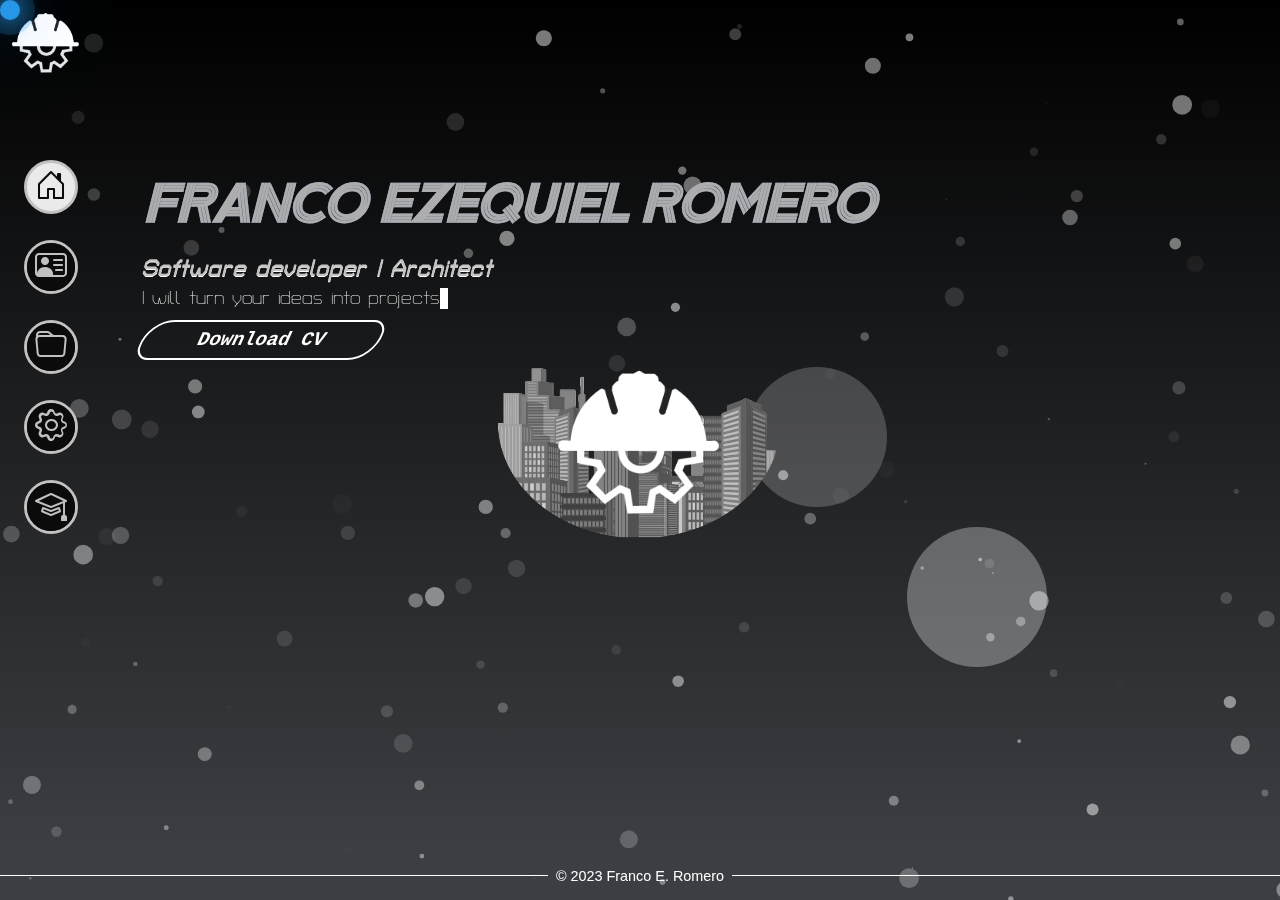
==== commit 5e23ac3a: "test" ====
--- a/index.html
+++ b/index.html
@@ -70,6 +70,9 @@
             <p class="cv">Download CV</p>
           </button>
       </main>
+      <div class="circulo1"></div>
+      <div class="circulo2"></div>
+      <div class="circulo3"></div>
     </section>
 
     <section class="section-about" id="about">
@@ -191,7 +194,7 @@
         </li>
       </ul>
       <div class="prueba">
-        <p class="titleDesignSkills">Design skills</p>
+        <p class="titleDesignSkills">DESIGN SKILLS</p>
         <ul class="grid-design-skills">
           <li class="skl">
             <p class="textIcono">Premier</p>
--- a/styles.css
+++ b/styles.css
@@ -46,10 +46,147 @@
 /* FIN CONFIG GLOBAL */
 /*///////// SECTION HOME ////////// */
 
+    .circulo1{
+      width: 350px;
+      height: 350px;
+      background: white;
+      /* border: 2px solid white; */
+      position: absolute;
+      z-index: 8;
+      opacity: 0.3;
+      scale: 0.4;
+      border-radius: 50%;
+      right: 0;
+      bottom: 0;
+      margin: 8rem;
+      animation: forma2 12s infinite linear;
+    }
+    .circulo2{
+      width: 350px;
+      height: 350px;
+      background: white;
+      /* border: 2px solid white; */
+      position: absolute;
+      z-index: 8;
+      opacity: 0.2;
+      scale: 0.4;
+      border-radius: 50%;
+      bottom: 10rem;
+      right: 10rem;
+      margin: 8rem;
+      animation: forma1 12s infinite linear;
+    }
+
+    .circulo3{
+      display: none;
+      width: 150px;
+      height: 150px;
+      background: white;
+      position: absolute;
+      z-index: 8;
+      bottom: 15rem;
+      right: 25rem;
+      opacity: 0.1;
+      border-radius: 50%;
+      margin: 8rem;
+      animation: forma3 15s infinite linear;
+    } 
+
+    @keyframes forma1 {
+      0% {
+          border-radius: 30% 40% 60% 30%;
+          transform: skew(0deg, 0deg) rotate(0deg);
+          bottom: 15rem;
+          right: 10rem;
+          scale: 0.3;
+      }
+      25% {
+          border-radius: 70% 40% 30% 50%;
+          transform: skew(10deg, 20deg) rotate(90deg);
+        }
+        50% {
+          border-radius: 30% 50% 30% 40%;
+          transform: skew(-20deg, 5deg) rotate(180deg);
+          bottom: 10rem;
+          right: 5rem;
+      }
+      75% {
+          border-radius: 50% 30% 70% 20%;
+          transform: skew(15deg, -10deg) rotate(270deg);
+        }
+      100% {
+          border-radius: 30% 40% 60% 40%;
+          transform: skew(0deg, 0deg) rotate(360deg);
+          bottom: 5rem;
+          right: 2rem;
+          scale: 0.7;
+        }
+      }
+    @keyframes forma2 {
+      0% {
+          border-radius: 30% 20% 70% 30%;
+          transform: skew(0deg, 0deg) rotate(0deg);
+          scale: 0.2;
+          right: 0;
+          bottom: 0;
+        }
+      25% {
+          border-radius: 40% 50% 30% 60%;
+          transform: skew(20deg, -10deg) rotate(90deg);
+        }
+      50% {
+          border-radius: 30% 40% 50% 30%;
+          transform: skew(5deg, 15deg) rotate(180deg);
+          /* scale: 1.1; */
+          right: 5rem;
+          bottom: -5rem;
+      }
+      75% {
+          border-radius: 60% 30% 30% 50%;
+          transform: skew(-15deg, 10deg) rotate(270deg);
+        }
+      100% {
+          border-radius: 30% 30% 70% 30%;
+          transform: skew(0deg, 0deg) rotate(360deg);
+          scale: 0.4;
+          right: 15rem;
+          bottom: -10rem;
+        }
+    }
+
+    @keyframes forma3 {
+      0% {
+                border-radius: 30% 70% 40% 30%;
+                transform: skew(0deg, 0deg) rotate(0deg);
+                bottom: 15rem;
+                right: 25rem;
+            }
+            25% {
+                border-radius: 50% 30% 40% 30%;
+                transform: skew(10deg, 20deg) rotate(90deg);
+            }
+            50% {
+                border-radius: 30% 50% 30% 40%;
+                transform: skew(-5deg, 25deg) rotate(180deg);
+            }
+            75% {
+                border-radius: 40% 30% 60% 30%;
+                transform: skew(-20deg, 10deg) rotate(270deg);
+            }
+            100% {
+                border-radius: 30% 70% 30% 30%;
+                transform: skew(0deg, 0deg) rotate(360deg);
+                bottom: 5rem;
+                right: 45rem;
+            }
+    }
+
+
+
     .texto1,
     .texto2,
     .texto3{
-        top: 8rem;
+        top: 6rem;
         left: 4rem;
         margin: 5rem;
         position: absolute;
@@ -340,7 +477,7 @@
     .copyright{
       color: white;
       position: fixed;
-      font-size: 0.7rem;
+      font-size: 0.9rem;
       font-family: sans-serif;
       bottom: 1rem;
       z-index: 9;
@@ -349,7 +486,7 @@
       content: '';
       position: absolute;
       height: 1px;
-      left: 10rem;
+      left: 11rem;
       width: 200rem;
       bottom: 0.5rem;
       background: white;
@@ -358,7 +495,7 @@
       content: '';
       position: absolute;
       height: 1px;
-      right: 10rem;
+      right: 11rem;
       width: 200rem;
       bottom: 0.5rem;
       background: white;
@@ -703,73 +840,6 @@
         transform: rotate(-360deg);
         }
       }
-    @keyframes forma1 {
-      0% {
-          border-radius: 20% 40% 60% 20%;
-          transform: skew(0deg, 0deg) rotate(0deg);
-      }
-      25% {
-          border-radius: 70% 40% 30% 50%;
-          transform: skew(10deg, 20deg) rotate(90deg);
-      }
-      50% {
-        border-radius: 30% 50% 20% 40%;
-        transform: skew(-20deg, 5deg) rotate(180deg);
-      }
-      75% {
-          border-radius: 50% 20% 70% 10%;
-          transform: skew(15deg, -10deg) rotate(270deg);
-        }
-      100% {
-          border-radius: 20% 40% 60% 20%;
-          transform: skew(0deg, 0deg) rotate(360deg);
-        }
-      }
-    @keyframes forma2 {
-      0% {
-          border-radius: 30% 20% 70% 10%;
-          transform: skew(0deg, 0deg) rotate(0deg);
-        }
-      25% {
-          border-radius: 40% 50% 30% 60%;
-          transform: skew(20deg, -10deg) rotate(90deg);
-        }
-      50% {
-          border-radius: 10% 40% 50% 20%;
-          transform: skew(5deg, 15deg) rotate(180deg);
-      }
-      75% {
-          border-radius: 60% 30% 20% 50%;
-          transform: skew(-15deg, 10deg) rotate(270deg);
-        }
-      100% {
-          border-radius: 30% 20% 70% 10%;
-          transform: skew(0deg, 0deg) rotate(360deg);
-        }
-    }
-
-    @keyframes forma3 {
-      0% {
-                border-radius: 10% 70% 20% 30%;
-                transform: skew(0deg, 0deg) rotate(0deg);
-            }
-            25% {
-                border-radius: 50% 30% 40% 20%;
-                transform: skew(10deg, 20deg) rotate(90deg);
-            }
-            50% {
-                border-radius: 20% 50% 10% 40%;
-                transform: skew(-5deg, 25deg) rotate(180deg);
-            }
-            75% {
-                border-radius: 40% 20% 60% 30%;
-                transform: skew(-20deg, 10deg) rotate(270deg);
-            }
-            100% {
-                border-radius: 10% 70% 20% 30%;
-                transform: skew(0deg, 0deg) rotate(360deg);
-            }
-    }
 
     /* ABOUT FIN */
 
@@ -1066,12 +1136,24 @@
   height: 80px;
 }
 .titleDesignSkills{
-  display: block;
-  margin-left: auto;
-  margin-right: auto;
-  font-size: 1.5rem;
+color: rgb(173, 173, 173);
+width: 105%;
+font-family: sans-serif;
+font-size: 1rem;
+font-style: italic;
+text-align: center;
+font-weight: bold;
+/* display: block;
+margin-left: auto;
+margin-right: auto; */
+
+
+
+  /* font-size: 3rem;
+  transform: skewX(-10deg);
   color: white;
-  font-family: sans-serif;
+  font-family: 'Zen Tokyo Zoo', cursive; */
+
   margin-bottom: 1rem;
 }
 .prueba{
@@ -1098,7 +1180,7 @@
         justify-content: flex-end;
       }
       .texto1,.texto2,.texto3{
-        font-size: 2.5rem;
+        font-size: 3rem;
       }
       .texto4{
         font-size: 1.5rem;
@@ -1226,27 +1308,30 @@
         font-size: 1.2rem;
         text-align: center;
       }
+
     
       .texto4{
         font-size: 1rem;
         text-align: center;
-        top: 16rem;
+        top: 15rem;
         left: 10rem;
       }
       .texto5{
         text-align: center;
         font-size: 1rem;
-        top: 18rem;
+        top: 17rem;
         left: 8rem;
       }
       .boton{
-        top: 22rem;
+        top: 21rem;
+        left: 10rem;
         scale: 0.8;
       }
       /* HOME END */
       /* PROJECTS */
       .content-projects{
         grid-template-columns: repeat(1, 200px);
+        margin-left: -3rem;
       }
       .forma-projects{
         transform: skewX(0deg);
@@ -1259,13 +1344,17 @@
       }
       /* SKILLS */
       .prueba{
-        top: 90rem;
+        top: 50rem;
       }
       .grid-design-skills{
-        grid-template-columns: repeat(1,200px);
-      }
+        grid-template-columns: repeat(2,140px);
+      }
+      
       .grid-skills{
-        grid-template-columns: repeat(1,200px);
+        grid-template-columns: repeat(2,140px);
+      }
+      .titleDesignSkills{
+        display: none;
       }
     }
  
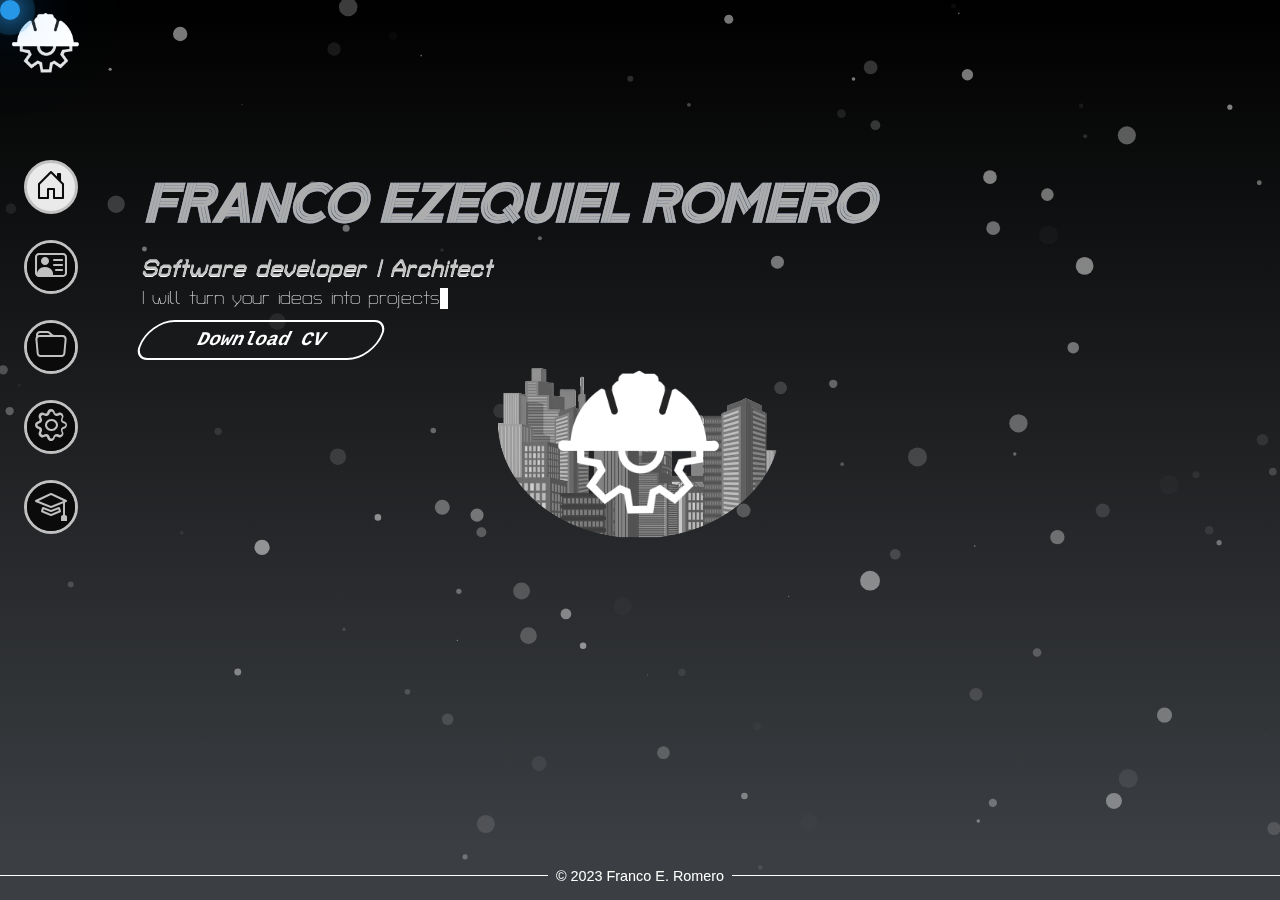
==== commit 78366abb: "test" ====
--- a/index.html
+++ b/index.html
@@ -84,7 +84,7 @@
         <div class="forma2"></div>
         <div class="forma"></div>
         <img class="foto" src="./img/000000000.jpg" alt="">
-        <p class="textoAbout">Arquitecto orientado en tecnología con 5 años de experiencia en diversos proyectos enfocados en la planificación y proyección de diseños funcionales, estructurales y eficientes en la resolución de problemas. Busco constantemente nuevos desafíos para seguir creciendo profesionalmente.</p>
+        <p class="textoAbout">Arquitecto orientado en tecnología con 5 años de experiencia en diversos proyectos enfocados en la planificación y proyección de diseños funcionales, estructurales y eficientes en la resolución de problemas. He desarrollado mas de 20 proyectos utilizando metodologias agiles</p>
       </div>
       <div class="content-contacto">
           <img class="contacto linkedin" src="./img/linkedin.png" alt="">
@@ -237,6 +237,23 @@
 
     <section class="section-certificates" id="certificates">
       <h1 class="texto1">SECTION CERTIFICATES</h1>
+
+  <div class="content-certificates">
+    <div class="swiper-wrapper">
+      <div class="swiper-slide">
+        <img src="./img/fcc_frontend.png" alt=""></div>
+      <div class="swiper-slide">
+        <img src="./img/fcc_js.png" alt=""></div>
+      <div class="swiper-slide">
+        <img src="./img/fcc_web.png" alt=""></div>
+      <div class="swiper-slide">
+        <img src="./img/fcc_openbtc.png" alt="">
+      </div>
+      <div class="swiper-slide">
+        <img src="./img/fcc_curso.png" alt="">
+      </div>
+    </div>
+  </div>
     </section>
 
     <div class="footer">
@@ -246,5 +263,6 @@
     <script src="./particles.min.js"></script>
     <script src="./particlesjs.js"></script>
     <script src="./app.js"></script>
+    <!-- <script src="https://unpkg.com/swiper/swiper-bundle.min.js"></script> -->
 </body>
 </html>--- a/styles.css
+++ b/styles.css
@@ -47,6 +47,7 @@
 /*///////// SECTION HOME ////////// */
 
     .circulo1{
+      display: none;
       width: 350px;
       height: 350px;
       background: white;
@@ -62,6 +63,7 @@
       animation: forma2 12s infinite linear;
     }
     .circulo2{
+      display: none;
       width: 350px;
       height: 350px;
       background: white;
@@ -94,28 +96,28 @@
 
     @keyframes forma1 {
       0% {
-          border-radius: 30% 40% 60% 30%;
+          border-radius: 50% 40% 60% 40%;
           transform: skew(0deg, 0deg) rotate(0deg);
           bottom: 15rem;
           right: 10rem;
           scale: 0.3;
       }
       25% {
-          border-radius: 70% 40% 30% 50%;
+          border-radius: 70% 40% 40% 50%;
           transform: skew(10deg, 20deg) rotate(90deg);
         }
         50% {
-          border-radius: 30% 50% 30% 40%;
+          border-radius: 40% 50% 40% 40%;
           transform: skew(-20deg, 5deg) rotate(180deg);
           bottom: 10rem;
           right: 5rem;
       }
       75% {
-          border-radius: 50% 30% 70% 20%;
+          border-radius: 50% 40% 70% 40%;
           transform: skew(15deg, -10deg) rotate(270deg);
         }
       100% {
-          border-radius: 30% 40% 60% 40%;
+          border-radius: 50% 40% 60% 40%;
           transform: skew(0deg, 0deg) rotate(360deg);
           bottom: 5rem;
           right: 2rem;
@@ -124,29 +126,29 @@
       }
     @keyframes forma2 {
       0% {
-          border-radius: 30% 20% 70% 30%;
+          border-radius: 40% 40% 70% 50%;
           transform: skew(0deg, 0deg) rotate(0deg);
           scale: 0.2;
           right: 0;
           bottom: 0;
         }
       25% {
-          border-radius: 40% 50% 30% 60%;
+          border-radius: 50% 50% 40% 60%;
           transform: skew(20deg, -10deg) rotate(90deg);
         }
       50% {
-          border-radius: 30% 40% 50% 30%;
+          border-radius: 50% 40% 50% 40%;
           transform: skew(5deg, 15deg) rotate(180deg);
           /* scale: 1.1; */
           right: 5rem;
           bottom: -5rem;
       }
       75% {
-          border-radius: 60% 30% 30% 50%;
+          border-radius: 60% 50% 40% 50%;
           transform: skew(-15deg, 10deg) rotate(270deg);
         }
       100% {
-          border-radius: 30% 30% 70% 30%;
+          border-radius: 40% 40% 70% 50%;
           transform: skew(0deg, 0deg) rotate(360deg);
           scale: 0.4;
           right: 15rem;
@@ -1171,6 +1173,15 @@
   gap: 10px;
   margin-left: 40px;
 }
+/* ///////////////////////// */
+/* CERTIFICADOS */
+.content-certificates{
+  width: 100%;
+  border: 2px solid red;
+  display: flex;
+  align-items: center;
+  justify-items: center;
+}
 /* ////////////////////////// */
     /* RESPONSIVO */
     @media (max-width: 1500px){
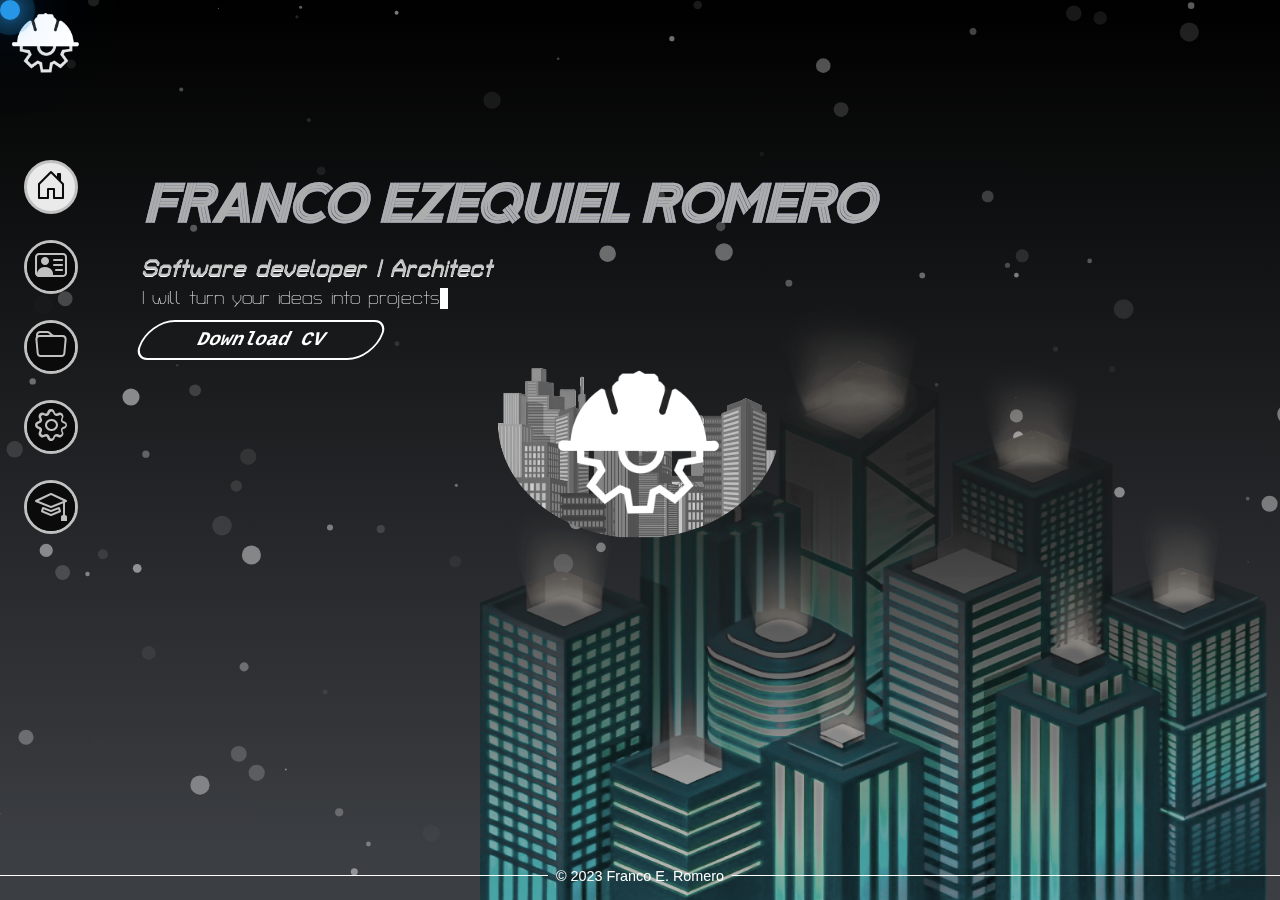
==== commit 2be37cea: "test" ====
--- a/index.html
+++ b/index.html
@@ -70,9 +70,10 @@
             <p class="cv">Download CV</p>
           </button>
       </main>
-      <div class="circulo1"></div>
+      <img class="ciudad" src="./img/aa.png" alt="">
+      <!-- <div class="circulo1"></div>
       <div class="circulo2"></div>
-      <div class="circulo3"></div>
+      <div class="circulo3"></div> -->
     </section>
 
     <section class="section-about" id="about">
--- a/styles.css
+++ b/styles.css
@@ -11,6 +11,18 @@
         top: 0;
         z-index: -1;
     }
+    .ciudad {
+      position: absolute;
+      width: 50rem;
+      height: 40rem;
+      bottom: 0;
+      right:  0;
+      z-index: 0;
+      filter: saturate(.5);
+      /* opacity: 0.4; */
+    }
+    
+
 
     /* .section-home,
     .section-about,
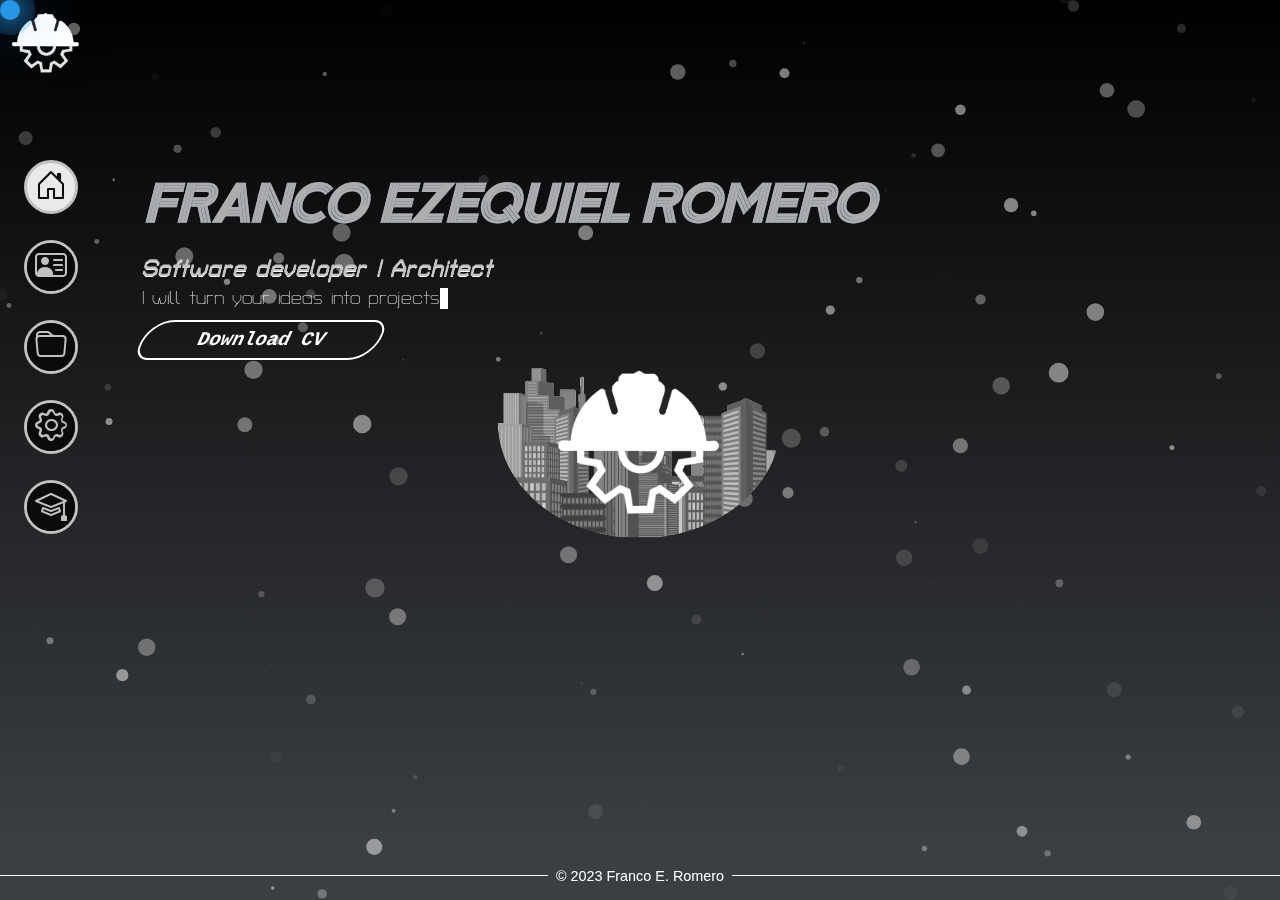
==== commit cf45275f: "test" ====
--- a/index.html
+++ b/index.html
@@ -67,10 +67,12 @@
           <p class="texto5">I will turn your ideas into projects</p>
           <div class="parpadeo"></div>
           <button class="boton">
-            <p class="cv">Download CV</p>
+            <a href="./cv/cv_español.pdf" download class="cv">Download CV</a>
           </button>
       </main>
-      <img class="ciudad" src="./img/aa.png" alt="">
+      <div class="content-ciudad">
+        <img class="ciudad" src="./img/aa.png" alt="">
+      </div>
       <!-- <div class="circulo1"></div>
       <div class="circulo2"></div>
       <div class="circulo3"></div> -->
@@ -88,7 +90,8 @@
         <p class="textoAbout">Arquitecto orientado en tecnología con 5 años de experiencia en diversos proyectos enfocados en la planificación y proyección de diseños funcionales, estructurales y eficientes en la resolución de problemas. He desarrollado mas de 20 proyectos utilizando metodologias agiles</p>
       </div>
       <div class="content-contacto">
-          <img class="contacto linkedin" src="./img/linkedin.png" alt="">
+            <img class="contacto linkedin" src="./img/linkedin.png" alt="">
+
           <img class="contacto github" src="./img/github.png" alt="">
           <img class="contacto email" src="./img/email.png" alt="">
           <img class="contacto phone" src="./img/phone.png" alt="">
@@ -239,7 +242,7 @@
     <section class="section-certificates" id="certificates">
       <h1 class="texto1">SECTION CERTIFICATES</h1>
 
-  <div class="content-certificates">
+  <!-- <div class="content-certificates">
     <div class="swiper-wrapper">
       <div class="swiper-slide">
         <img src="./img/fcc_frontend.png" alt=""></div>
@@ -254,7 +257,7 @@
         <img src="./img/fcc_curso.png" alt="">
       </div>
     </div>
-  </div>
+  </div> -->
     </section>
 
     <div class="footer">
--- a/styles.css
+++ b/styles.css
@@ -11,15 +11,33 @@
         top: 0;
         z-index: -1;
     }
+    .content-ciudad{
+      width: 60rem;
+      height: 40rem;
+      /* border: 2px solid red; */
+      position: absolute;
+      bottom: 0;
+      right:  0;
+      overflow: hidden;
+    }
     .ciudad {
       position: absolute;
-      width: 50rem;
+      width: 40rem;
       height: 40rem;
       bottom: 0;
       right:  0;
       z-index: 0;
-      filter: saturate(.5);
-      /* opacity: 0.4; */
+      filter: saturate(.3);
+      /* opacity: 0.9; */
+      animation: zoom 45s infinite linear;
+    }
+    @keyframes zoom {
+      0%,100%{
+        scale: 1;
+      }
+      50%{
+        scale: 1.3;
+      }
     }
     
 
@@ -313,6 +331,7 @@
     }
     /* TEXTO CV dentro de BOTON*/
       .cv{
+      text-decoration: none;
       color: white;
       font-size: 1.2rem;
       font-family: sans-serif;
@@ -1198,6 +1217,9 @@
     /* RESPONSIVO */
     @media (max-width: 1500px){
       /* HOME END */
+      .content-ciudad{
+        display: none;
+      }
       .content-transicion{
         align-items: flex-start;
         justify-content: flex-end;
